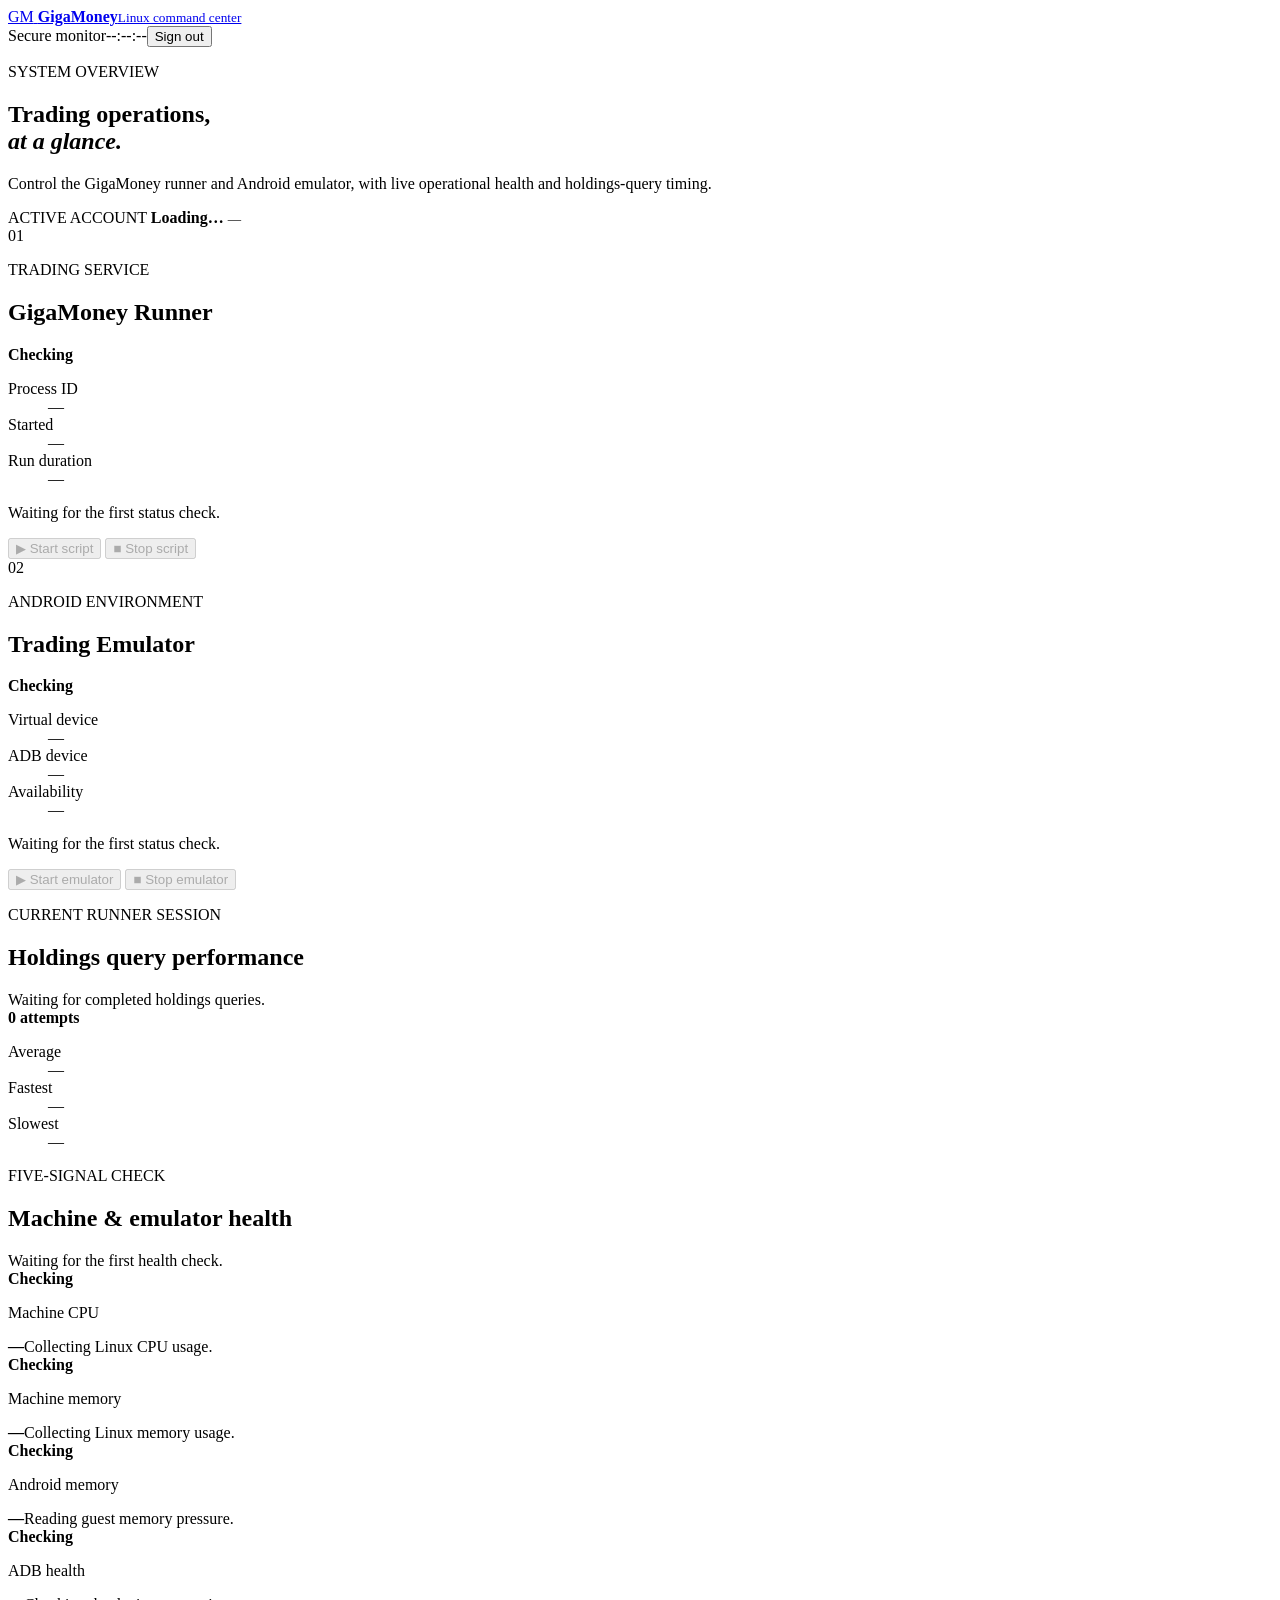
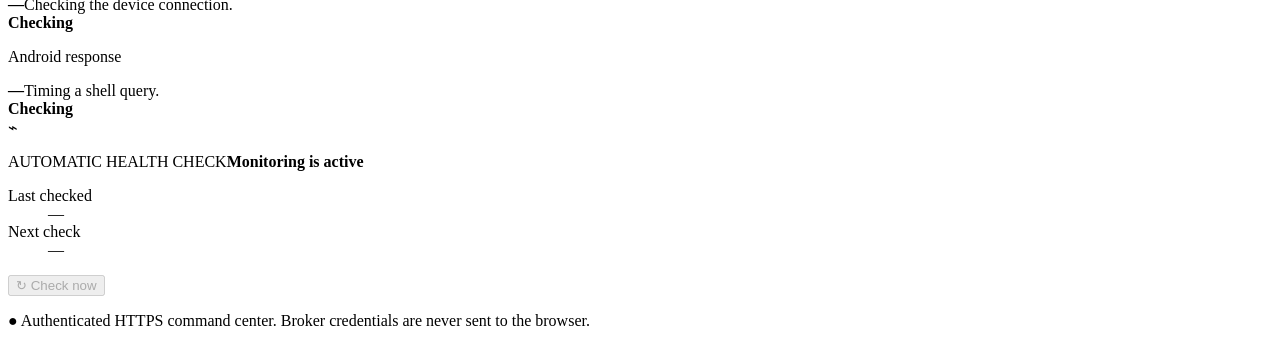
==== gigamoney/monitor_web/index.html @ 7cfd28fd "Initial Linux automation implementation" ====
<!doctype html>
<html lang="en">
  <head>
    <meta charset="utf-8">
    <meta name="viewport" content="width=device-width, initial-scale=1">
    <title>GigaMoney Command Center</title>
    <link rel="stylesheet" href="/styles.css">
    <script src="/app.js" defer></script>
  </head>
  <body>
    <div class="shell">
      <header class="topbar">
        <a class="brand" href="/" aria-label="GigaMoney Command Center">
          <span class="brand-mark">GM</span>
          <span><strong>GigaMoney</strong><small>Linux command center</small></span>
        </a>
        <div class="top-status"><span class="pulse"></span><span>Secure monitor</span><time id="header-clock">--:--:--</time><button id="sign-out" type="button">Sign out</button></div>
      </header>

      <main>
        <section class="hero">
          <div>
            <p class="eyebrow">SYSTEM OVERVIEW</p>
            <h1>Trading operations,<br><em>at a glance.</em></h1>
            <p class="hero-copy">Control the GigaMoney runner and Android emulator, with live operational health and holdings-query timing.</p>
          </div>
          <div class="account-plate">
            <span>ACTIVE ACCOUNT</span>
            <strong id="account-id">Loading…</strong>
            <small id="server-id">—</small>
          </div>
        </section>

        <section class="control-grid" aria-label="System controls">
          <article class="system-card" id="script-card">
            <div class="card-heading">
              <div><span class="card-number">01</span><p>TRADING SERVICE</p><h2>GigaMoney Runner</h2></div>
              <div class="status-pill is-loading" id="script-status"><i></i><strong>Checking</strong></div>
            </div>
            <dl class="metrics">
              <div><dt>Process ID</dt><dd id="script-pid">—</dd></div>
              <div><dt>Started</dt><dd id="script-started">—</dd></div>
              <div class="metric-wide"><dt>Run duration</dt><dd id="script-duration">—</dd></div>
            </dl>
            <p class="status-note" id="script-message">Waiting for the first status check.</p>
            <div class="card-actions">
              <button class="button primary" id="script-start" data-action="script/start" disabled><span>▶</span> Start script</button>
              <button class="button danger" id="script-stop" data-action="script/stop" data-confirm="Stop the GigaMoney trading runner? New commands will not be processed until it is started again." disabled><span>■</span> Stop script</button>
            </div>
          </article>

          <article class="system-card" id="emulator-card">
            <div class="card-heading">
              <div><span class="card-number">02</span><p>ANDROID ENVIRONMENT</p><h2>Trading Emulator</h2></div>
              <div class="status-pill is-loading" id="emulator-status"><i></i><strong>Checking</strong></div>
            </div>
            <dl class="metrics">
              <div><dt>Virtual device</dt><dd id="emulator-avd">—</dd></div>
              <div><dt>ADB device</dt><dd id="emulator-device">—</dd></div>
              <div class="metric-wide"><dt>Availability</dt><dd id="emulator-availability">—</dd></div>
            </dl>
            <p class="status-note" id="emulator-message">Waiting for the first status check.</p>
            <div class="card-actions">
              <button class="button primary" id="emulator-start" data-action="emulator/start" disabled><span>▶</span> Start emulator</button>
              <button class="button danger" id="emulator-stop" data-action="emulator/stop" data-confirm="Stop the Android emulator? The trading runner will lose access to GigaMoney." disabled><span>■</span> Stop emulator</button>
            </div>
          </article>
        </section>

        <section class="query-panel">
          <div class="section-heading">
            <div><p>CURRENT RUNNER SESSION</p><h2>Holdings query performance</h2><span id="holdings-query-message">Waiting for completed holdings queries.</span></div>
            <strong class="count" id="holdings-query-count">0 attempts</strong>
          </div>
          <dl class="query-stats">
            <div><dt>Average</dt><dd id="holdings-query-average">—</dd></div>
            <div><dt>Fastest</dt><dd id="holdings-query-fastest">—</dd></div>
            <div><dt>Slowest</dt><dd id="holdings-query-slowest">—</dd></div>
          </dl>
        </section>

        <section class="health-panel">
          <div class="section-heading">
            <div><p>FIVE-SIGNAL CHECK</p><h2>Machine & emulator health</h2><span id="health-summary">Waiting for the first health check.</span></div>
            <div class="health-level is-loading" id="health-overall"><i></i><strong>Checking</strong></div>
          </div>
          <div class="health-grid">
            <article class="health-card">
              <p>Machine CPU</p><strong id="health-machine-cpu-value">—</strong><span id="health-machine-cpu-detail">Collecting Linux CPU usage.</span>
              <div class="health-level is-loading" id="health-machine-cpu-level"><i></i><b>Checking</b></div>
            </article>
            <article class="health-card">
              <p>Machine memory</p><strong id="health-machine-memory-value">—</strong><span id="health-machine-memory-detail">Collecting Linux memory usage.</span>
              <div class="health-level is-loading" id="health-machine-memory-level"><i></i><b>Checking</b></div>
            </article>
            <article class="health-card">
              <p>Android memory</p><strong id="health-emulator-memory-value">—</strong><span id="health-emulator-memory-detail">Reading guest memory pressure.</span>
              <div class="health-level is-loading" id="health-emulator-memory-level"><i></i><b>Checking</b></div>
            </article>
            <article class="health-card">
              <p>ADB health</p><strong id="health-adb-health-value">—</strong><span id="health-adb-health-detail">Checking the device connection.</span>
              <div class="health-level is-loading" id="health-adb-health-level"><i></i><b>Checking</b></div>
            </article>
            <article class="health-card">
              <p>Android response</p><strong id="health-android-response-value">—</strong><span id="health-android-response-detail">Timing a shell query.</span>
              <div class="health-level is-loading" id="health-android-response-level"><i></i><b>Checking</b></div>
            </article>
          </div>
        </section>

        <section class="monitor-strip">
          <div><span class="monitor-icon">⌁</span><p>AUTOMATIC HEALTH CHECK<strong>Monitoring is active</strong></p></div>
          <dl><div><dt>Last checked</dt><dd id="last-checked">—</dd></div><div><dt>Next check</dt><dd id="next-check">—</dd></div></dl>
          <button class="refresh" id="refresh-status" disabled><span>↻</span> Check now</button>
        </section>
        <p class="local-note"><span>●</span> Authenticated HTTPS command center. Broker credentials are never sent to the browser.</p>
      </main>
    </div>
    <div class="toasts" id="toast-region" aria-live="polite"></div>
  </body>
</html>
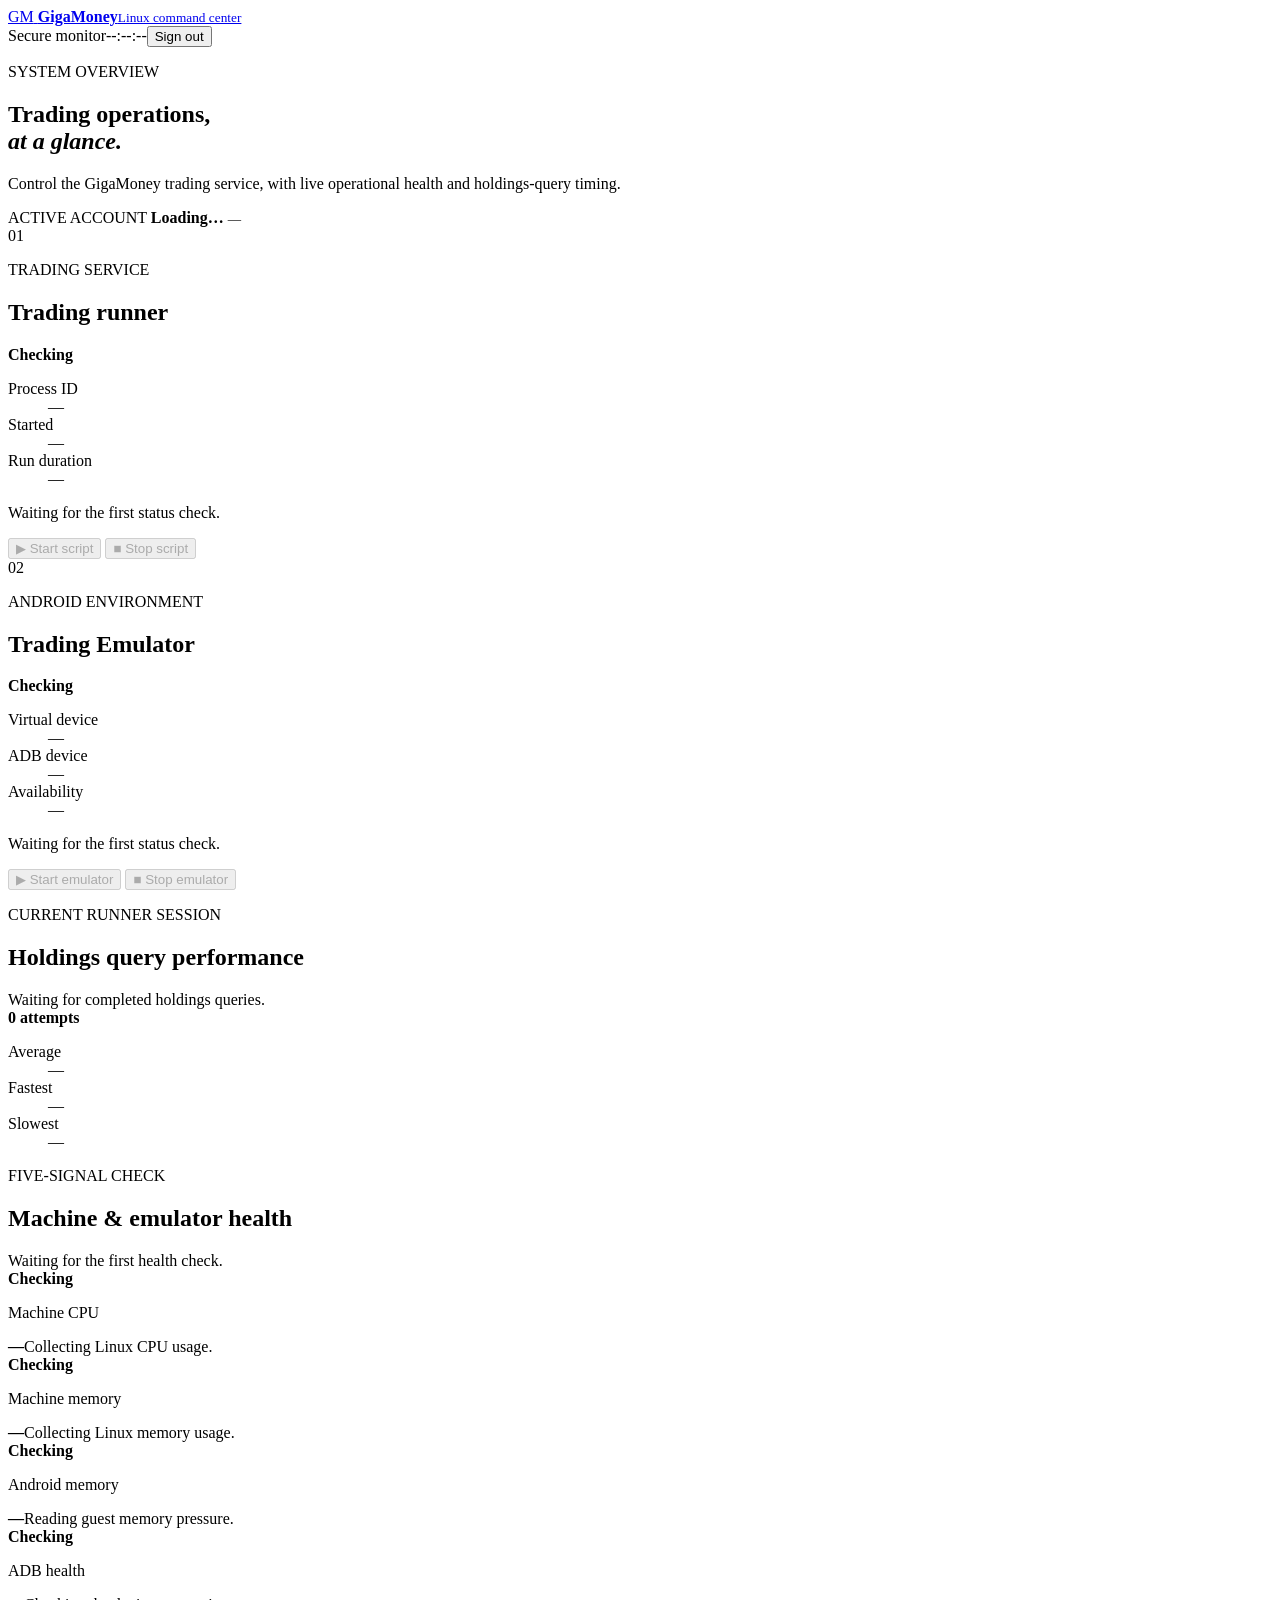
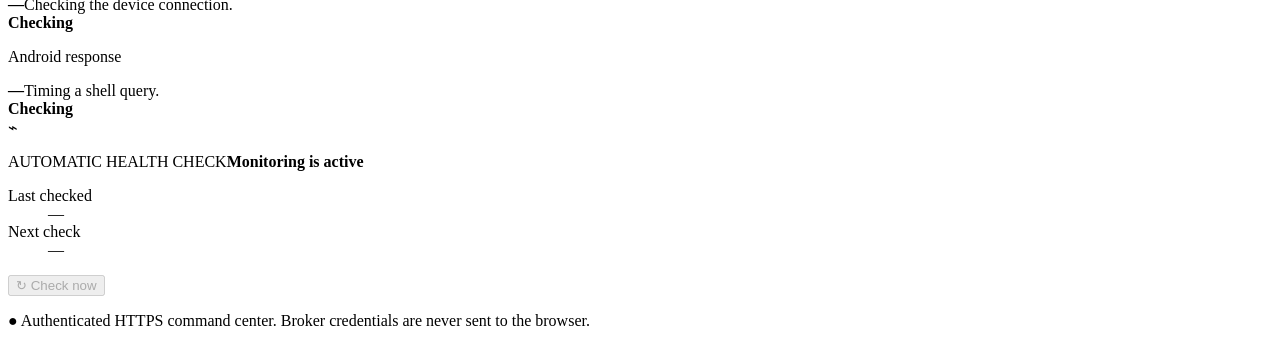
==== commit 656e56ac: "Add emulator-free trading with portable account enrollment Run signed API market, limit, synthetic F" ====
--- a/gigamoney/monitor_web/index.html
+++ b/gigamoney/monitor_web/index.html
@@ -22,7 +22,7 @@
           <div>
             <p class="eyebrow">SYSTEM OVERVIEW</p>
             <h1>Trading operations,<br><em>at a glance.</em></h1>
-            <p class="hero-copy">Control the GigaMoney runner and Android emulator, with live operational health and holdings-query timing.</p>
+            <p class="hero-copy">Control the GigaMoney trading service, with live operational health and holdings-query timing.</p>
           </div>
           <div class="account-plate">
             <span>ACTIVE ACCOUNT</span>
@@ -34,7 +34,7 @@
         <section class="control-grid" aria-label="System controls">
           <article class="system-card" id="script-card">
             <div class="card-heading">
-              <div><span class="card-number">01</span><p>TRADING SERVICE</p><h2>GigaMoney Runner</h2></div>
+              <div><span class="card-number">01</span><p>TRADING SERVICE</p><h2 id="runner-heading">Trading runner</h2></div>
               <div class="status-pill is-loading" id="script-status"><i></i><strong>Checking</strong></div>
             </div>
             <dl class="metrics">
@@ -81,7 +81,7 @@
 
         <section class="health-panel">
           <div class="section-heading">
-            <div><p>FIVE-SIGNAL CHECK</p><h2>Machine & emulator health</h2><span id="health-summary">Waiting for the first health check.</span></div>
+            <div><p id="health-eyebrow">FIVE-SIGNAL CHECK</p><h2 id="health-heading">Machine & emulator health</h2><span id="health-summary">Waiting for the first health check.</span></div>
             <div class="health-level is-loading" id="health-overall"><i></i><strong>Checking</strong></div>
           </div>
           <div class="health-grid">
